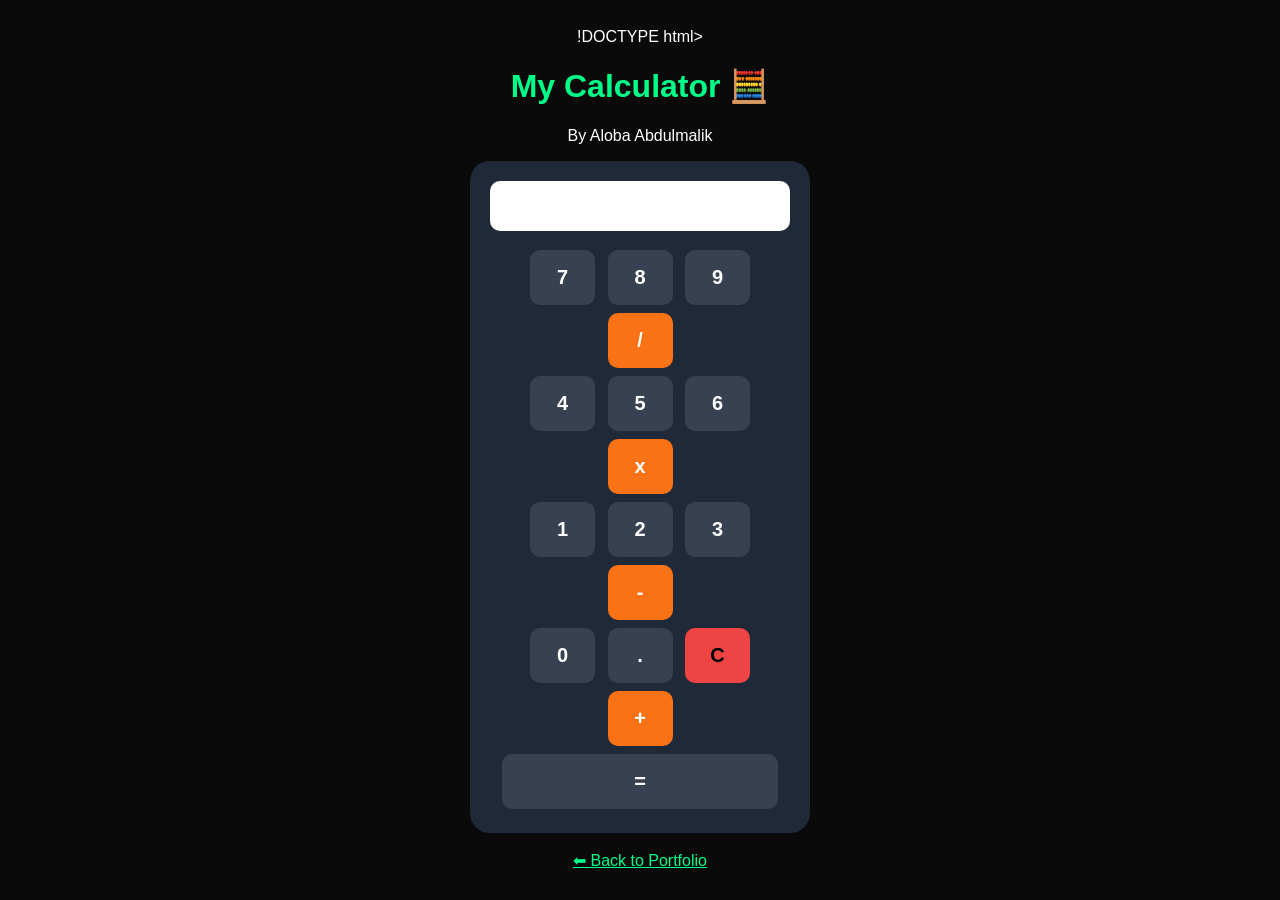
==== calculator.html @ 8216643a "Update calculator.html" ====
!DOCTYPE html>
<html>
<head>
<title>My Calculator</title>
<meta name="viewport" content="width=device-width, initial-scale=1">
<style>
body{background:#0a0a0a;color:white;font-family:Arial;text-align:center;padding:20px}
h1{color:#00ff88}
.calc{background:#1f2937;padding:20px;border-radius:20px;max-width:300px;margin:auto}
#display{width:100%;height:50px;font-size:28px;text-align:right;background:white;color:black;border:none;border-radius:10px;padding:5px;margin-bottom:15px}
button{width:65px;height:55px;font-size:20px;margin:4px;border:none;border-radius:10px;background:#374151;color:white;font-weight:bold}
button.orange{background:#f97316}
button.red{background:#ff0000;color:black}
button.red{background:#ef4444}
</style>
</head>
<body>
<h1>My Calculator 🧮</h1>
<p>By Aloba Abdulmalik</p>

<div class="calc">
<input id="display" readonly>
<br>
<button onclick="add('7')">7</button>
<button onclick="add('8')">8</button>
<button onclick="add('9')">9</button>
<button onclick="add('/')" class="orange">/</button>
<br>
<button onclick="add('4')">4</button>
<button onclick="add('5')">5</button>
<button onclick="add('6')">6</button>
<button onclick="add('*')" class="orange">x</button>
<br>
<button onclick="add('1')">1</button>
<button onclick="add('2')">2</button>
<button onclick="add('3')">3</button>
<button onclick="add('-')" class="orange">-</button>
<br>
<button onclick="add('0')">0</button>
<button onclick="add('.')">.</button>
<button onclick="clearAll()" class="red">C</button>
<button onclick="add('+')" class="orange">+</button>
<br>
<button onclick="calc()" class="green" style="width:92%">=</button>
</div>

<br>
<a href="index.html" style="color:#00ff88">⬅ Back to Portfolio</a>

<script>
function add(v){document.getElementById('display').value += v}
function clearAll(){document.getElementById('display').value = ''}
function calc(){
try{
let result = eval(document.getElementById('display').value)
document.getElementById('display').value = result
}catch{ document.getElementById('display').value = 'Error' }
}
</script>
</body>
                              </html>
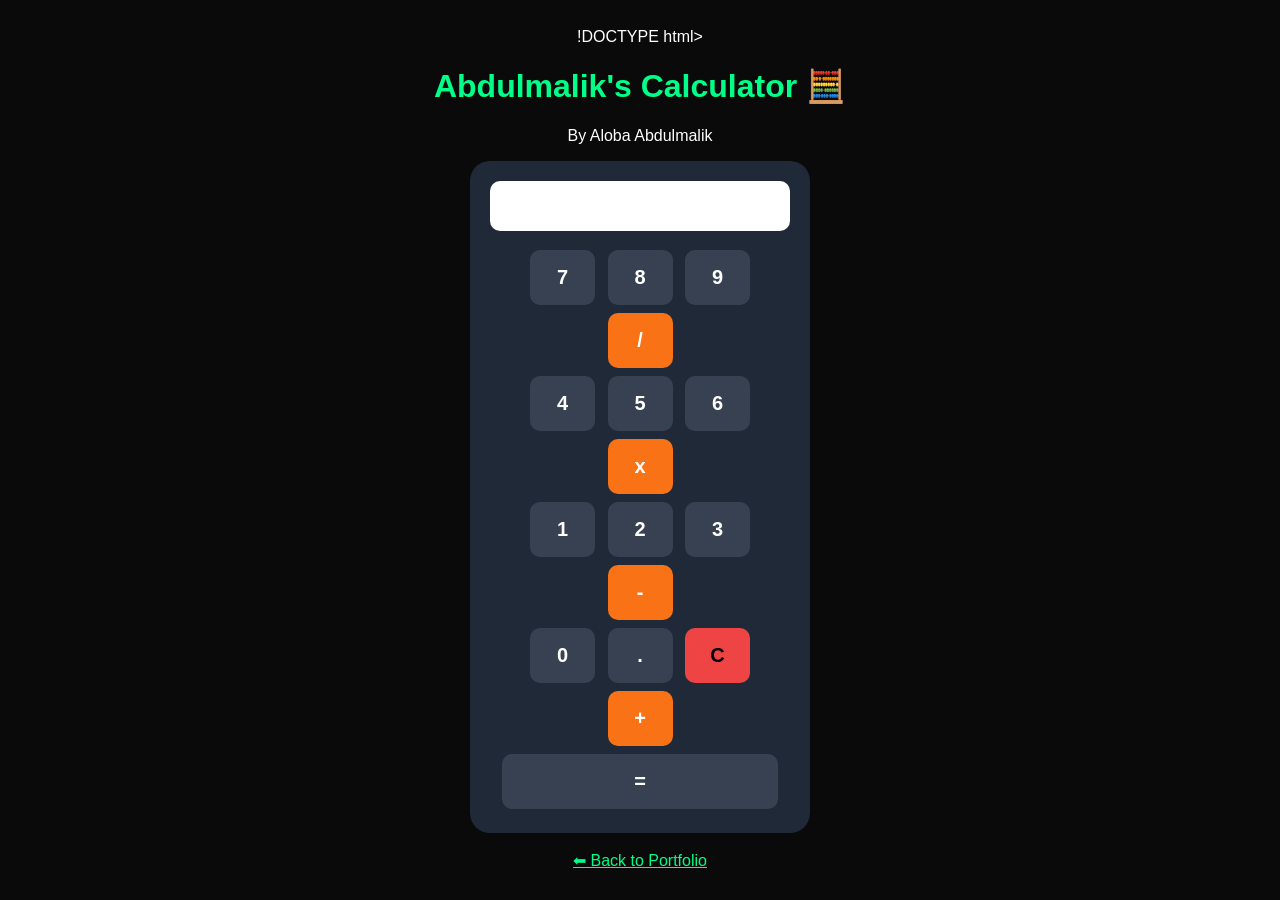
==== commit afefaeba: "Update calculator.html" ====
--- a/calculator.html
+++ b/calculator.html
@@ -15,7 +15,7 @@
 </style>
 </head>
 <body>
-<h1>My Calculator 🧮</h1>
+<h1>Abdulmalik's Calculator 🧮</h1>
 <p>By Aloba Abdulmalik</p>
 
 <div class="calc">
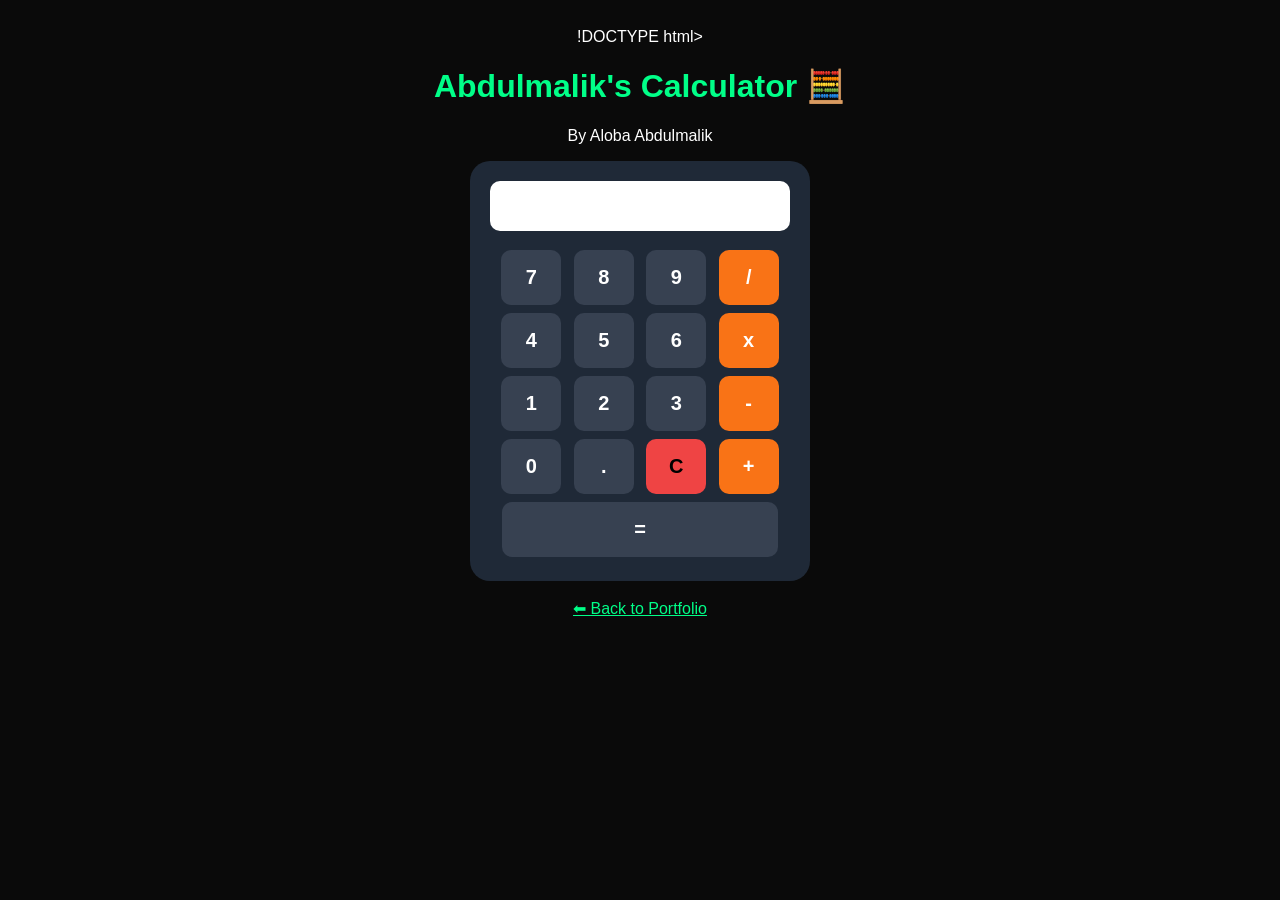
==== commit 73fd87a2: "Update calculator.html" ====
--- a/calculator.html
+++ b/calculator.html
@@ -8,7 +8,7 @@
 h1{color:#00ff88}
 .calc{background:#1f2937;padding:20px;border-radius:20px;max-width:300px;margin:auto}
 #display{width:100%;height:50px;font-size:28px;text-align:right;background:white;color:black;border:none;border-radius:10px;padding:5px;margin-bottom:15px}
-button{width:65px;height:55px;font-size:20px;margin:4px;border:none;border-radius:10px;background:#374151;color:white;font-weight:bold}
+button{width:60px;height:55px;font-size:20px;margin:4px;border:none;border-radius:10px;background:#374151;color:white;font-weight:bold}
 button.orange{background:#f97316}
 button.red{background:#ff0000;color:black}
 button.red{background:#ef4444}
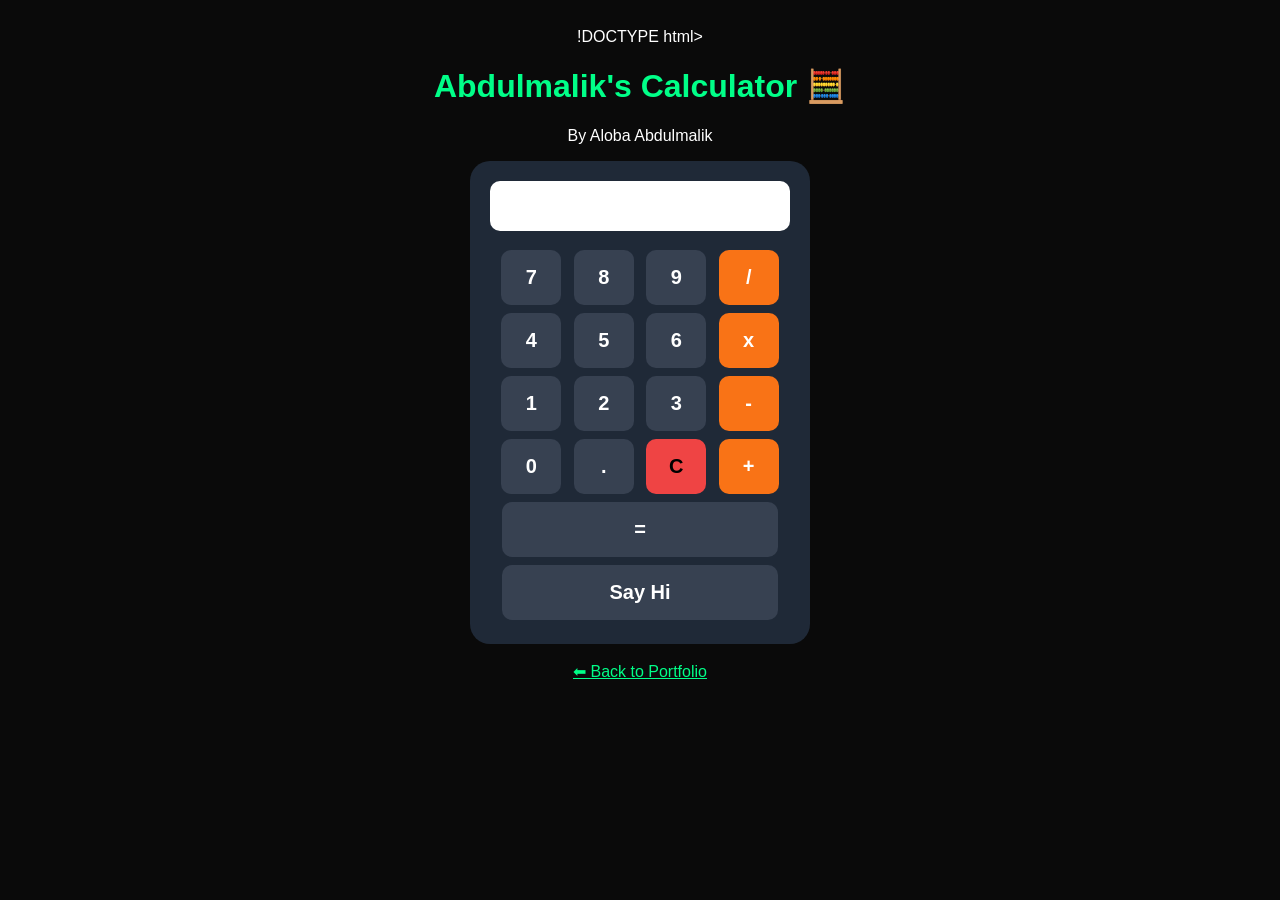
==== commit d420c8d7: "Update calculator.html" ====
--- a/calculator.html
+++ b/calculator.html
@@ -42,6 +42,7 @@
 <button onclick="add('+')" class="orange">+</button>
 <br>
 <button onclick="calc()" class="green" style="width:92%">=</button>
+<button onclick="sayHi()" style="width:92%">Say Hi</button>
 </div>
 
 <br>
@@ -50,6 +51,9 @@
 <script>
 function add(v){document.getElementById('display').value += v}
 function clearAll(){document.getElementById('display').value = ''}
+  function sayHi(){
+   document.getElementById('display').value = 'Hi Abdulmalik!'
+  }
 function calc(){
 try{
 let result = eval(document.getElementById('display').value)
